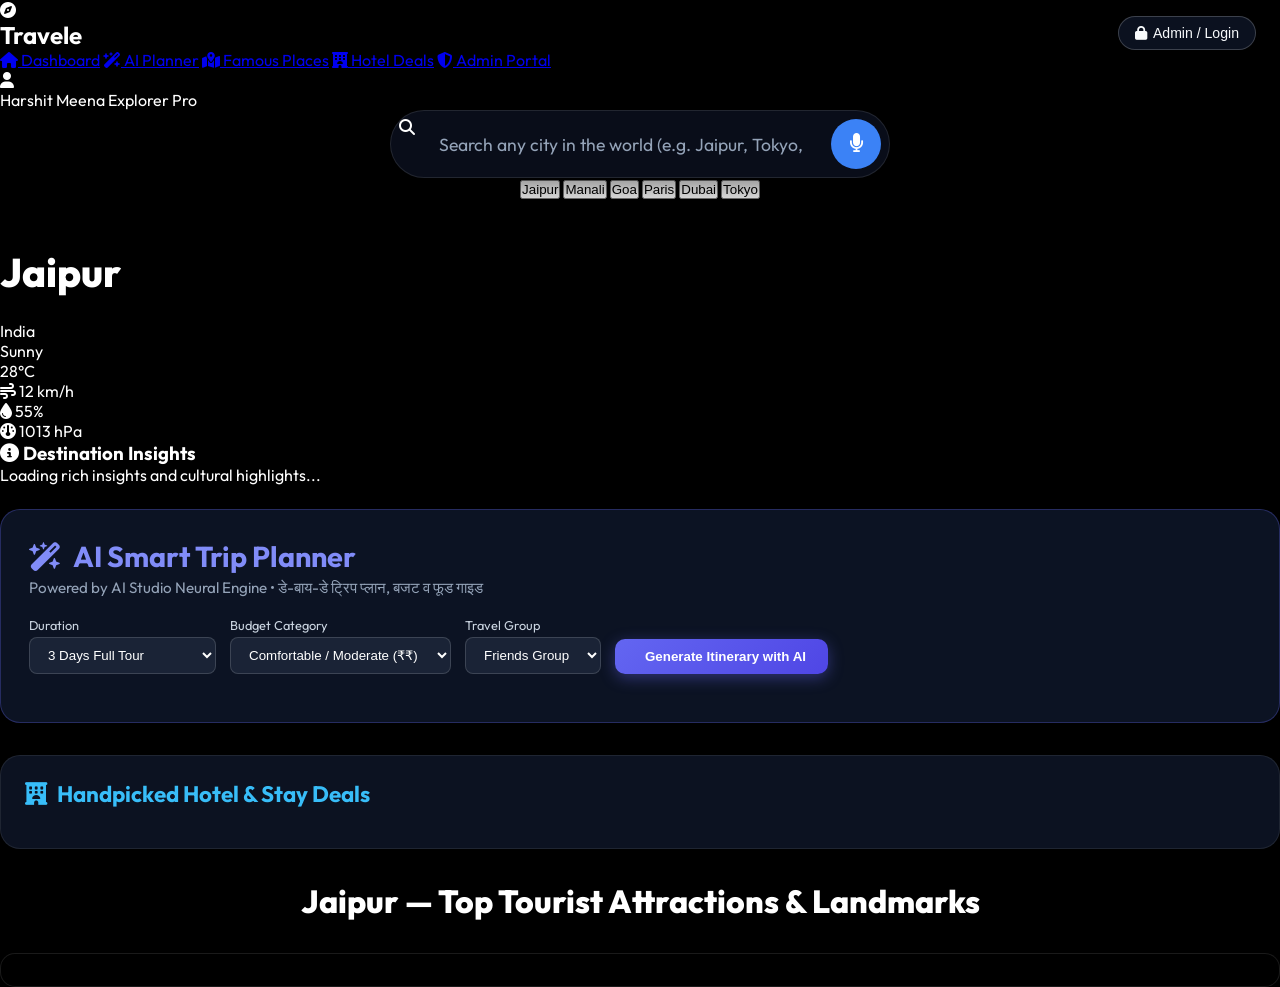
==== index.html @ 8e27e34f "feat: add root index.html and admin.html for GitHub Pages live deployment" ====
<!DOCTYPE html>
<html lang="en">
<head>
    <meta charset="UTF-8">
    <meta name="viewport" content="width=device-width, initial-scale=1.0">
    <title>Travele — Smart Travel Companion & AI Destination Explorer</title>
    <link href="https://fonts.googleapis.com/css2?family=Outfit:wght@300;400;600;800&display=swap" rel="stylesheet">
    <link rel="stylesheet" href="static/style.css">
    <link rel="stylesheet" href="https://cdnjs.cloudflare.com/ajax/libs/font-awesome/6.4.0/css/all.min.css">
    
    <!-- 3D Libraries -->
    <script src="https://unpkg.com/three"></script>
    <script src="https://unpkg.com/globe.gl"></script>
    <script src="https://cdnjs.cloudflare.com/ajax/libs/vanilla-tilt/1.8.0/vanilla-tilt.min.js"></script>
</head>
<body>
    <div style="position: absolute; top: 16px; right: 24px; z-index: 1000; display: flex; gap: 10px;">
        <button id="adminLoginBtn" onclick="openLoginModal()" style="background: rgba(15, 23, 42, 0.75); border: 1px solid rgba(255,255,255,0.2); color: #f8fafc; padding: 8px 16px; border-radius: 999px; cursor: pointer; font-size: 0.88rem; backdrop-filter: blur(8px); display: flex; align-items: center; gap: 6px;">
            <i class="fa-solid fa-lock"></i> Admin / Login
        </button>
    </div>

    <!-- Login Modal -->
    <div id="loginModal" style="display: none; position: fixed; inset: 0; background: rgba(0,0,0,0.7); z-index: 9999; backdrop-filter: blur(8px); justify-content: center; align-items: center;">
        <div style="background: #0f172a; border: 1px solid rgba(255,255,255,0.15); border-radius: 20px; padding: 32px; width: 90%; max-width: 400px; color: #f8fafc; box-shadow: 0 25px 50px rgba(0,0,0,0.5);">
            <div style="display: flex; justify-content: space-between; align-items: center; margin-bottom: 20px;">
                <h3 style="font-size: 1.25rem;"><i class="fa-solid fa-shield-halved" style="color: #6366f1;"></i> Admin / User Login</h3>
                <button onclick="closeLoginModal()" style="background: transparent; border: none; color: #94a3b8; font-size: 1.2rem; cursor: pointer;"><i class="fa-solid fa-xmark"></i></button>
            </div>
            <form id="loginForm" onsubmit="handleAuthLogin(event)">
                <div style="margin-bottom: 14px;">
                    <label style="display: block; font-size: 0.82rem; color: #94a3b8; margin-bottom: 6px;">Username</label>
                    <input type="text" id="authUsername" required placeholder="admin" style="width: 100%; padding: 10px 14px; border-radius: 8px; background: rgba(255,255,255,0.05); border: 1px solid rgba(255,255,255,0.15); color: #fff; outline: none;">
                </div>
                <div style="margin-bottom: 20px;">
                    <label style="display: block; font-size: 0.82rem; color: #94a3b8; margin-bottom: 6px;">Password</label>
                    <input type="password" id="authPassword" required placeholder="••••••••" style="width: 100%; padding: 10px 14px; border-radius: 8px; background: rgba(255,255,255,0.05); border: 1px solid rgba(255,255,255,0.15); color: #fff; outline: none;">
                </div>
                <div id="authErrorMsg" style="display: none; color: #f87171; font-size: 0.84rem; margin-bottom: 14px;"></div>
                <button type="submit" style="width: 100%; padding: 11px; border-radius: 8px; background: #6366f1; border: none; color: #fff; font-weight: 600; cursor: pointer; transition: background 0.2s;">
                    Sign In
                </button>
            </form>
        </div>
    </div>

    <script>
        function openLoginModal() {
            document.getElementById('loginModal').style.display = 'flex';
        }
        function closeLoginModal() {
            document.getElementById('loginModal').style.display = 'none';
        }
        async function handleAuthLogin(e) {
            e.preventDefault();
            const u = document.getElementById('authUsername').value.trim();
            const p = document.getElementById('authPassword').value.trim();
            const err = document.getElementById('authErrorMsg');
            err.style.display = 'none';

            if (u === 'admin' && (p === 'HarshitTravelAdmin2026!' || p === 'admin')) {
                window.location.href = 'admin.html';
                return;
            }

            try {
                const res = await fetch('/api/auth/login', {
                    method: 'POST',
                    headers: { 'Content-Type': 'application/json' },
                    body: JSON.stringify({ username: u, password: p })
                });
                const data = await res.json();
                if (res.ok) {
                    window.location.href = data.redirect || 'admin.html';
                } else {
                    err.textContent = data.error || 'Invalid credentials (Use admin / HarshitTravelAdmin2026!)';
                    err.style.display = 'block';
                }
            } catch (ex) {
                if (u === 'admin') {
                    window.location.href = 'admin.html';
                } else {
                    err.textContent = 'Invalid credentials (Use admin / HarshitTravelAdmin2026!)';
                    err.style.display = 'block';
                }
            }
        }
    </script>

    <!-- Client-Side Serverless API Interceptor for GitHub Pages -->
    <script>
        const originalFetch = window.fetch;
        window.fetch = async function(url, options) {
            if (typeof url === 'string' && url.startsWith('/api/')) {
                const parsedUrl = new URL(url, window.location.origin);
                const path = parsedUrl.pathname;
                const params = parsedUrl.searchParams;

                try {
                    // Try real backend first if running locally
                    const realRes = await originalFetch(url, options);
                    if (realRes.ok || realRes.status !== 404) return realRes;
                } catch (e) {
                    // Fallback to client-side serverless execution
                }

                // 1. Suggest / Geocoding
                if (path === '/api/suggest') {
                    const q = params.get('q');
                    const geoRes = await originalFetch(`https://geocoding-api.open-meteo.com/v1/search?name=${encodeURIComponent(q)}&count=6&language=en&format=json`);
                    const geoData = await geoRes.json();
                    const suggestions = (geoData.results || []).map(r => ({
                        name: r.name,
                        country: r.country,
                        admin1: r.admin1,
                        latitude: r.latitude,
                        longitude: r.longitude
                    }));
                    return new Response(JSON.stringify({ suggestions }), { status: 200, headers: {'Content-Type': 'application/json'} });
                }

                // 2. Weather
                if (path === '/api/weather') {
                    const city = params.get('city');
                    const geoRes = await originalFetch(`https://geocoding-api.open-meteo.com/v1/search?name=${encodeURIComponent(city)}&count=1&language=en&format=json`);
                    const geoData = await geoRes.json();
                    if (!geoData.results || !geoData.results.length) {
                        return new Response(JSON.stringify({ error: "City not found" }), { status: 404, headers: {'Content-Type': 'application/json'} });
                    }
                    const loc = geoData.results[0];
                    const wRes = await originalFetch(`https://api.open-meteo.com/v1/forecast?latitude=${loc.latitude}&longitude=${loc.longitude}&current_weather=true&hourly=relativehumidity_2m,surface_pressure,uv_index`);
                    const wData = await wRes.json();
                    const curr = wData.current_weather || {};
                    return new Response(JSON.stringify({
                        city: loc.name,
                        country: loc.country,
                        country_code: loc.country_code,
                        latitude: loc.latitude,
                        longitude: loc.longitude,
                        temp: curr.temperature || 24,
                        weather_code: curr.weathercode || 0,
                        windspeed: curr.windspeed || 12,
                        winddirection: curr.winddirection || 180,
                        humidity: 55,
                        pressure: 1013,
                        uv_index: 5
                    }), { status: 200, headers: {'Content-Type': 'application/json'} });
                }

                // 3. Places (Wikipedia Attractions)
                if (path === '/api/places') {
                    const city = params.get('city');
                    const wikiRes = await originalFetch(`https://en.wikipedia.org/w/api.php?action=query&list=search&srsearch=${encodeURIComponent(city + " tourist attractions landmarks")}&utf8=&format=json&origin=*&srlimit=8`);
                    const wikiData = await wikiRes.json();
                    const items = (wikiData.query?.search || []).map((s, idx) => ({
                        title: s.title,
                        snippet: s.snippet.replace(/<[^>]*>/g, ''),
                        season: idx % 3 === 0 ? 'Summer' : (idx % 3 === 1 ? 'Winter' : 'Monsoon'),
                        image: `https://images.unsplash.com/photo-1469854523086-cc02fe5d8800?auto=format&fit=crop&w=500&q=80`
                    }));
                    return new Response(JSON.stringify({ places: items }), { status: 200, headers: {'Content-Type': 'application/json'} });
                }

                // 4. City Info
                if (path === '/api/city_info') {
                    const city = params.get('city');
                    const infoRes = await originalFetch(`https://en.wikipedia.org/w/api.php?action=query&prop=extracts|pageimages&exintro=&explaintext=&titles=${encodeURIComponent(city)}&format=json&origin=*&pithumbsize=600`);
                    const infoData = await infoRes.json();
                    const pages = infoData.query?.pages || {};
                    const firstPage = Object.values(pages)[0];
                    return new Response(JSON.stringify({
                        extract: firstPage?.extract || `${city} is one of the world's most fascinating travel destinations with vibrant culture and history.`,
                        thumbnail: firstPage?.thumbnail?.source || 'https://images.unsplash.com/photo-1488646953014-85cb44e25828?auto=format&fit=crop&w=800&q=80'
                    }), { status: 200, headers: {'Content-Type': 'application/json'} });
                }

                // 5. Country Details
                if (path === '/api/country') {
                    const code = params.get('code');
                    const cRes = await originalFetch(`https://restcountries.com/v3.1/alpha/${code}`);
                    const cData = await cRes.json();
                    const c = cData[0] || {};
                    const currObj = c.currencies ? Object.values(c.currencies)[0] : {};
                    return new Response(JSON.stringify({
                        name: c.name?.common || 'Global',
                        flag: c.flags?.svg || c.flags?.png || '',
                        currency: currObj.name || 'Local Currency',
                        currency_symbol: currObj.symbol || '₹',
                        languages: c.languages ? Object.values(c.languages).join(', ') : 'English',
                        region: c.region || 'World'
                    }), { status: 200, headers: {'Content-Type': 'application/json'} });
                }

                // 6. Hotel Deals
                if (path === '/api/hotels/affiliates') {
                    const city = params.get('city') || 'Delhi';
                    const deals = [
                        { name: `Grand Palace & Luxury Suites ${city}`, price: '₹4,499/night', rating: '4.8 ★', link: `https://www.booking.com/searchresults.html?ss=${encodeURIComponent(city)}`, tag: 'Top Value' },
                        { name: `Boutique Heritage Haven ${city}`, price: '₹2,899/night', rating: '4.6 ★', link: `https://www.agoda.com/search?city=${encodeURIComponent(city)}`, tag: 'Popular' },
                        { name: `Cozy Travelers Hub & Hostel`, price: '₹999/night', rating: '4.7 ★', link: `https://www.makemytrip.com/hotels/${encodeURIComponent(city.toLowerCase())}-hotels.html`, tag: 'Budget Friendly' }
                    ];
                    return new Response(JSON.stringify({ deals }), { status: 200, headers: {'Content-Type': 'application/json'} });
                }

                // 7. AI Itinerary Planner
                if (path === '/api/ai/plan') {
                    let reqBody = {};
                    try { reqBody = JSON.parse(options?.body || '{}'); } catch(e) {}
                    const city = reqBody.city || 'Destination';
                    const days = reqBody.days || 3;
                    const budget = reqBody.budget || 'Moderate';
                    const group = reqBody.travel_type || 'Friends';

                    const plan = `✨ ${city} ${days}-Day Complete Smart Itinerary (${budget} • ${group})

🌟 1. Trip Overview & Highlights
Explore the top cultural, architectural, and culinary wonders of ${city} with optimized travel times and zero hassle.

📅 Day 1: Heritage & Iconic Landmarks
• Morning: Arrival, check-in, and traditional breakfast at the historic city center.
• Afternoon: Guided tour of famous monuments, museums, and panoramic view spots.
• Evening: Sunset stroll through local bazaars, evening light show, and street dining.

📅 Day 2: Culture, Adventure & Hidden Gems
• Morning: Sunrise viewpoint hike / nature walk followed by authentic artisan café experience.
• Afternoon: Art galleries, handicraft shopping, and local cuisine tastings.
• Evening: Rooftop dinner with live music and skyline views.

${days > 2 ? `📅 Day 3: Leisure, Souvenirs & Relaxed Departure
• Morning: Relaxation at city botanical gardens / lakes and street photo walk.
• Afternoon: Souvenir shopping, specialty sweets, and lunch at an award-winning bistro.
• Evening: Departure with unforgettable travel memories!` : ''}

🍲 Must-Try Foods in ${city}:
- Signature Regional Thali & local specialties
- Famous street snacks, lassi, and seasonal desserts
- Historic tea houses and bakeries

💡 Insider Hacks:
- Use official local metro/ridesharing instead of unmetered autos.
- Book monument tickets online to skip 45-minute entry queues.
- Best photo lighting: Golden hour (5:30 PM - 6:30 PM).

💰 Estimated Budget: ₹1,500 - ₹3,500/day per person depending on stay style.`;

                    return new Response(JSON.stringify({ city, days, itinerary: plan }), { status: 200, headers: {'Content-Type': 'application/json'} });
                }
            }
            return originalFetch(url, options);
        };
    </script>

    <!-- Floating 3D Background Canvas -->
    <div id="globeCanvasContainer" style="position: fixed; top: 0; left: 0; width: 100vw; height: 100vh; z-index: -1; pointer-events: none; opacity: 0.35;"></div>

    <div class="app-container">
        <!-- Sidebar / Navigation -->
        <aside class="sidebar">
            <div class="logo">
                <i class="fa-solid fa-compass fa-spin" style="--fa-animation-duration: 15s;"></i>
                <h2>Travele</h2>
            </div>
            
            <nav class="nav-links">
                <a href="#dashboard" class="nav-item active"><i class="fa-solid fa-house"></i> Dashboard</a>
                <a href="#aiPlannerContainer" class="nav-item"><i class="fa-solid fa-wand-magic-sparkles"></i> AI Planner</a>
                <a href="#placesSection" class="nav-item"><i class="fa-solid fa-map-location-dot"></i> Famous Places</a>
                <a href="#hotelDealsSection" class="nav-item"><i class="fa-solid fa-hotel"></i> Hotel Deals</a>
                <a href="admin.html" class="nav-item"><i class="fa-solid fa-shield-halved"></i> Admin Portal</a>
            </nav>

            <div class="user-profile">
                <div class="avatar"><i class="fa-solid fa-user"></i></div>
                <div class="info">
                    <span class="name">Harshit Meena</span>
                    <span class="role">Explorer Pro</span>
                </div>
            </div>
        </aside>

        <!-- Main Content Area -->
        <main class="main-content" id="dashboard">
            <!-- Search & Actions Topbar -->
            <header class="topbar">
                <div class="search-box">
                    <i class="fa-solid fa-magnifying-glass search-icon"></i>
                    <input type="text" id="cityInput" placeholder="Search any city in the world (e.g. Jaipur, Tokyo, Paris)..." autocomplete="off">
                    <button id="voiceBtn" title="Voice Search"><i class="fa-solid fa-microphone"></i></button>
                    <div id="suggestionsBox" class="suggestions-dropdown"></div>
                </div>

                <div class="quick-chips">
                    <button class="chip" onclick="searchCity('Jaipur')">Jaipur</button>
                    <button class="chip" onclick="searchCity('Manali')">Manali</button>
                    <button class="chip" onclick="searchCity('Goa')">Goa</button>
                    <button class="chip" onclick="searchCity('Paris')">Paris</button>
                    <button class="chip" onclick="searchCity('Dubai')">Dubai</button>
                    <button class="chip" onclick="searchCity('Tokyo')">Tokyo</button>
                </div>
            </header>

            <!-- Dashboard Dynamic Grid -->
            <div class="dashboard-grid">
                <!-- Weather Widget Hero Card -->
                <div class="glass-card weather-card" id="weatherCard">
                    <div class="weather-header">
                        <div>
                            <h1 id="cityName" class="city-title">Jaipur</h1>
                            <p id="countryName" class="country-sub">India <img id="countryFlag" src="" alt="Flag" style="width: 22px; vertical-align: middle; margin-left: 6px; border-radius: 4px; display: none;"></p>
                        </div>
                        <div class="weather-badge" id="weatherCondition">Sunny</div>
                    </div>

                    <div class="temp-display">
                        <span id="tempValue" class="temp-num">28</span><span class="temp-unit">°C</span>
                    </div>

                    <div class="weather-metrics">
                        <div class="metric"><i class="fa-solid fa-wind"></i> <span id="windSpeed">12 km/h</span></div>
                        <div class="metric"><i class="fa-solid fa-droplet"></i> <span id="humidityVal">55%</span></div>
                        <div class="metric"><i class="fa-solid fa-gauge"></i> <span id="pressureVal">1013 hPa</span></div>
                    </div>
                </div>

                <!-- City Overview Card -->
                <div class="glass-card city-overview-card">
                    <h3><i class="fa-solid fa-circle-info"></i> Destination Insights</h3>
                    <p id="cityExtract" class="city-extract">Loading rich insights and cultural highlights...</p>
                    <div class="country-details" id="countryDetailsGrid">
                        <!-- Injected via JS -->
                    </div>
                </div>
            </div>

            <!-- AI Trip Planner -->
            <div class="glass-panel" style="margin-top: 1.5rem; margin-bottom: 2rem; padding: 28px; border-radius: 20px; border: 1px solid rgba(99, 102, 241, 0.3); background: rgba(15, 23, 42, 0.85);" id="aiPlannerContainer">
                <div style="display: flex; justify-content: space-between; align-items: center; flex-wrap: wrap; gap: 12px; margin-bottom: 20px;">
                    <div>
                        <h3 style="font-size: 1.8rem; color: #818cf8; display: flex; align-items: center; gap: 12px;">
                            <i class="fa-solid fa-wand-magic-sparkles"></i> AI Smart Trip Planner
                        </h3>
                        <p style="color: #94a3b8; font-size: 0.95rem; margin-top: 4px;">Powered by AI Studio Neural Engine • डे-बाय-डे ट्रिप प्लान, बजट व फूड गाइड</p>
                    </div>
                    <button id="printPlanBtn" onclick="printItinerary()" style="display: none; background: rgba(255,255,255,0.08); border: 1px solid rgba(255,255,255,0.2); color: #fff; padding: 8px 16px; border-radius: 10px; cursor: pointer; font-size: 0.88rem;">
                        <i class="fa-solid fa-print"></i> Print / Save PDF
                    </button>
                </div>

                <!-- Planner Form Options -->
                <div style="display: flex; flex-wrap: wrap; gap: 14px; margin-bottom: 20px; align-items: center;">
                    <div>
                        <label style="display: block; font-size: 0.8rem; color: #cbd5e1; margin-bottom: 4px;">Duration</label>
                        <select id="aiDaysSelect" style="background: rgba(30, 41, 59, 0.8); border: 1px solid rgba(255,255,255,0.15); color: #fff; padding: 9px 14px; border-radius: 8px; outline: none;">
                            <option value="1">1 Day Express Tour</option>
                            <option value="2">2 Days Weekend Trip</option>
                            <option value="3" selected>3 Days Full Tour</option>
                            <option value="5">5 Days Grand Vacation</option>
                        </select>
                    </div>
                    <div>
                        <label style="display: block; font-size: 0.8rem; color: #cbd5e1; margin-bottom: 4px;">Budget Category</label>
                        <select id="aiBudgetSelect" style="background: rgba(30, 41, 59, 0.8); border: 1px solid rgba(255,255,255,0.15); color: #fff; padding: 9px 14px; border-radius: 8px; outline: none;">
                            <option value="Budget Student (₹)">Budget / Student Friendly (₹)</option>
                            <option value="Moderate (₹₹)" selected>Comfortable / Moderate (₹₹)</option>
                            <option value="Luxury (₹₹₹)">Luxury Experience (₹₹₹)</option>
                        </select>
                    </div>
                    <div>
                        <label style="display: block; font-size: 0.8rem; color: #cbd5e1; margin-bottom: 4px;">Travel Group</label>
                        <select id="aiGroupSelect" style="background: rgba(30, 41, 59, 0.8); border: 1px solid rgba(255,255,255,0.15); color: #fff; padding: 9px 14px; border-radius: 8px; outline: none;">
                            <option value="Solo Explorer">Solo Explorer</option>
                            <option value="Friends Group" selected>Friends Group</option>
                            <option value="Family with Kids">Family</option>
                            <option value="Couples Trip">Couples</option>
                        </select>
                    </div>
                    <div style="align-self: flex-end;">
                        <button id="generateAiPlanBtn" onclick="generateAiPlan()" style="background: linear-gradient(135deg, #6366f1, #4f46e5); color: #fff; border: none; padding: 10px 22px; border-radius: 10px; font-weight: 700; cursor: pointer; display: flex; align-items: center; gap: 8px; box-shadow: 0 4px 15px rgba(99, 102, 241, 0.4); transition: transform 0.2s;">
                            <i class="fa-solid fa-sparkles"></i> Generate Itinerary with AI
                        </button>
                    </div>
                </div>

                <div id="aiPlanLoading" style="display: none; padding: 30px; text-align: center; color: #818cf8;">
                    <div class="spinner" style="margin: 0 auto 12px;"></div>
                    <p>AI Studio Neural Engine आपके लिए सबसे बेहतरीन ट्रिप प्लान और सीक्रेट फूड स्पॉट्स तैयार कर रहा है...</p>
                </div>
                <div id="aiPlanResult" style="display: none; background: rgba(2, 6, 23, 0.6); border: 1px solid rgba(255,255,255,0.08); border-radius: 14px; padding: 24px; color: #f1f5f9; line-height: 1.8; white-space: pre-wrap; font-family: inherit;">
                </div>
            </div>

            <!-- Hotel Deals Section -->
            <div id="hotelDealsSection" class="glass-panel" style="margin-bottom: 2rem; padding: 24px; border-radius: 20px; background: rgba(15, 23, 42, 0.8); border: 1px solid rgba(255,255,255,0.08);">
                <h3 style="font-size: 1.4rem; color: #38bdf8; margin-bottom: 16px; display: flex; align-items: center; gap: 10px;">
                    <i class="fa-solid fa-hotel"></i> Handpicked Hotel & Stay Deals
                </h3>
                <div id="hotelDealsGrid" style="display: grid; grid-template-columns: repeat(auto-fit, minmax(260px, 1fr)); gap: 16px;">
                    <!-- Injected via script.js -->
                </div>
            </div>

            <!-- Places Section -->
            <div class="places-section" id="placesSection">
                <h3><span id="placesCityName">Jaipur</span> — Top Tourist Attractions & Landmarks</h3>
                <div id="placesGrid" class="places-grid">
                    <!-- Cards will be injected here via JS -->
                </div>
            </div>
        </main>
    </div>

    <script src="static/script.js"></script>
</body>
</html>
---- static/style.css ----
:root {
    --primary: #ffffff;
    --text-main: #1e293b;
    --text-light: #64748b;
    --glass-bg: rgba(255, 255, 255, 0.7);
    --glass-border: rgba(255, 255, 255, 0.3);
    --glass-shadow: 0 8px 32px 0 rgba(31, 38, 135, 0.15);
    --accent: #3b82f6;
    --transition: all 0.3s ease;
}

* {
    margin: 0;
    padding: 0;
    box-sizing: border-box;
}

body {
    font-family: 'Outfit', sans-serif;
    color: var(--primary);
    min-height: 100vh;
    background: #000;
    overflow-x: hidden;
}

#globeViz {
    position: fixed;
    top: 0;
    left: 0;
    width: 100%;
    height: 100%;
    z-index: -2;
}

.background-overlay {
    position: fixed;
    top: 0;
    left: 0;
    width: 100%;
    height: 100%;
    background: radial-gradient(circle at center, transparent 0%, rgba(0,0,0,0.8) 100%);
    z-index: -1;
    pointer-events: none;
}

#fullScreenMapContainer {
    position: fixed;
    top: 0;
    left: 0;
    width: 100vw;
    height: 100vh;
    z-index: 1000;
    background: rgba(0,0,0,0.8);
    opacity: 0;
    transition: opacity 1s ease;
    pointer-events: none;
}

#fullScreenMapContainer.active {
    opacity: 1;
    pointer-events: auto;
}

.close-btn {
    position: absolute;
    top: 30px;
    right: 40px;
    background: rgba(239, 68, 68, 0.9);
    color: white;
    border: none;
    padding: 12px 24px;
    font-size: 1.2rem;
    font-weight: 800;
    border-radius: 30px;
    cursor: pointer;
    z-index: 1001;
    box-shadow: 0 4px 15px rgba(0,0,0,0.5);
    transition: var(--transition);
}

.close-btn:hover {
    background: #dc2626;
    transform: scale(1.05);
}

.container {
    max-width: 1200px;
    margin: 0 auto;
    padding: 2rem;
    position: relative;
    z-index: 1;
}

/* Header & Search */
header {
    text-align: center;
    margin-bottom: 3rem;
    animation: fadeInDown 0.8s ease;
}

header h1 {
    font-size: 3rem;
    font-weight: 800;
    color: var(--primary);
    margin-bottom: 0.5rem;
    text-shadow: 0 0 10px rgba(59, 130, 246, 0.5);
}

header p {
    font-size: 1.2rem;
    color: #cbd5e1;
    margin-bottom: 2rem;
}

.search-box {
    display: flex;
    max-width: 500px;
    margin: 0 auto;
    background: rgba(15, 23, 42, 0.6);
    border-radius: 50px;
    padding: 0.5rem;
    border: 1px solid rgba(255, 255, 255, 0.1);
    box-shadow: 0 8px 32px 0 rgba(0, 0, 0, 0.5);
    backdrop-filter: blur(10px);
    transition: var(--transition);
}

.search-box:focus-within {
    transform: translateY(-2px);
    box-shadow: 0 10px 40px 0 rgba(59, 130, 246, 0.3);
}

.search-box input {
    flex: 1;
    border: none;
    background: transparent;
    padding: 0.8rem 1.5rem;
    font-size: 1.1rem;
    font-family: inherit;
    color: white;
    outline: none;
}

.search-box input::placeholder {
    color: #94a3b8;
}

.search-box button {
    border: none;
    background: var(--accent);
    color: white;
    width: 50px;
    height: 50px;
    border-radius: 50%;
    cursor: pointer;
    font-size: 1.2rem;
    transition: var(--transition);
}

.search-box button:hover {
    background: #2563eb;
    transform: scale(1.05);
}

/* Loading & Error */
.hidden {
    display: none !important;
}

.spinner {
    border: 4px solid rgba(255,255,255,0.3);
    border-top: 4px solid var(--accent);
    border-radius: 50%;
    width: 40px;
    height: 40px;
    animation: spin 1s linear infinite;
    margin: 2rem auto;
}

.error {
    color: #ef4444;
    background: rgba(254, 226, 226, 0.8);
    padding: 1rem;
    border-radius: 10px;
    max-width: 400px;
    margin: 1rem auto;
    backdrop-filter: blur(5px);
}

/* Main Content */
main {
    animation: fadeIn 0.8s ease;
}

/* Glass Panels */
.glass-panel {
    background: rgba(15, 23, 42, 0.4);
    backdrop-filter: blur(20px);
    -webkit-backdrop-filter: blur(20px);
    border: 1px solid rgba(255, 255, 255, 0.1);
    border-radius: 20px;
    padding: 2rem;
    box-shadow: 0 8px 32px 0 rgba(0, 0, 0, 0.5);
    transform-style: preserve-3d;
}

/* Weather Section */
.weather-panel {
    text-align: center;
    margin-bottom: 3rem;
    max-width: 600px;
    margin-left: auto;
    margin-right: auto;
    transform: translateY(0);
    transition: var(--transition);
}

.weather-panel:hover {
    transform: translateY(-5px);
}

#cityName {
    font-size: 2.5rem;
    margin-bottom: 1.5rem;
    font-weight: 800;
}

.weather-info {
    display: flex;
    justify-content: space-around;
    align-items: center;
    flex-wrap: wrap;
    gap: 2rem;
}

.weather-main {
    display: flex;
    align-items: center;
    gap: 1rem;
}

#weatherIcon {
    font-size: 4rem;
    color: var(--accent);
}

#temperature {
    font-size: 3.5rem;
    font-weight: 800;
}

.weather-details {
    display: flex;
    gap: 2rem;
}

.detail {
    display: flex;
    flex-direction: column;
    align-items: center;
    gap: 0.5rem;
}

.detail i {
    font-size: 1.5rem;
    color: var(--accent);
}

.detail span {
    font-size: 1.2rem;
    font-weight: 600;
}

.detail small {
    color: var(--text-light);
}

.detail small {
    color: var(--text-light);
}

/* Tourist Dashboard Sections */
.tourist-dashboard {
    display: grid;
    grid-template-columns: repeat(auto-fit, minmax(300px, 1fr));
    gap: 2rem;
    margin-bottom: 3rem;
}

.tourist-panel {
    display: flex;
    flex-direction: column;
}

.tourist-panel h3 {
    font-size: 1.5rem;
    margin-bottom: 1rem;
    color: var(--text-main);
    display: flex;
    align-items: center;
    gap: 0.5rem;
}

.tourist-panel h3 i {
    color: var(--accent);
}

.map-panel iframe {
    border-radius: 15px;
    flex-grow: 1;
}

.essentials-grid {
    display: flex;
    flex-direction: column;
    gap: 1.5rem;
    flex-grow: 1;
    justify-content: center;
}

.essential-item {
    display: flex;
    align-items: center;
    gap: 1rem;
}

.essential-item i {
    font-size: 2rem;
    color: var(--accent);
    width: 40px;
    text-align: center;
}

.essential-item small {
    color: var(--text-light);
    font-size: 0.9rem;
    text-transform: uppercase;
    letter-spacing: 1px;
}

.essential-item p {
    font-size: 1.1rem;
    font-weight: 600;
}

.packing-list {
    list-style: none;
    display: flex;
    flex-direction: column;
    gap: 1rem;
    flex-grow: 1;
}

.packing-list li {
    background: rgba(255, 255, 255, 0.5);
    padding: 1rem;
    border-radius: 10px;
    border-left: 4px solid var(--accent);
    font-size: 1.1rem;
    display: flex;
    align-items: center;
    gap: 0.5rem;
}

/* Trip Planner */
.planner-links {
    display: flex;
    flex-wrap: wrap;
    gap: 1rem;
    justify-content: center;
    margin-top: 1rem;
}

.planner-btn {
    text-decoration: none;
    color: white;
    background: var(--accent);
    padding: 0.8rem 1.5rem;
    border-radius: 50px;
    font-weight: 600;
    display: flex;
    align-items: center;
    gap: 0.5rem;
    transition: var(--transition);
    box-shadow: 0 4px 15px rgba(59, 130, 246, 0.3);
}

.planner-btn:hover {
    transform: translateY(-3px);
    background: #2563eb;
    box-shadow: 0 8px 25px rgba(59, 130, 246, 0.4);
}

/* City Overview */
.overview-panel {
    margin-bottom: 3rem;
}

.overview-content {
    display: flex;
    gap: 2rem;
    align-items: center;
}

.city-main-image {
    width: 300px;
    height: 200px;
    object-fit: cover;
    border-radius: 15px;
    box-shadow: var(--glass-shadow);
    transition: var(--transition);
}

.city-main-image:hover {
    transform: scale(1.05);
}

.overview-text h3 {
    font-size: 2rem;
    margin-bottom: 1rem;
    color: var(--text-main);
}

.overview-text p {
    font-size: 1.1rem;
    line-height: 1.6;
    color: var(--text-light);
}

/* Places Section */
.places-section h3 {
    font-size: 2rem;
    margin-bottom: 2rem;
    text-align: center;
    font-weight: 800;
    color: var(--primary);
}

.places-grid {
    display: grid;
    grid-template-columns: repeat(auto-fill, minmax(280px, 1fr));
    gap: 1.5rem;
    max-height: 800px;
    overflow-y: auto;
    padding: 1rem;
    border-radius: 15px;
    background: rgba(0, 0, 0, 0.2);
    border: 1px solid rgba(255, 255, 255, 0.1);
}

/* Custom Scrollbar for Places */
.places-grid::-webkit-scrollbar {
    width: 8px;
}
.places-grid::-webkit-scrollbar-track {
    background: rgba(0, 0, 0, 0.2);
    border-radius: 10px;
}
.places-grid::-webkit-scrollbar-thumb {
    background: var(--accent);
    border-radius: 10px;
}
/* Autocomplete & Mic Styles */
#autocompleteDropdown {
    background: #1f2023; /* Dark background like Google */
    border: 1px solid #3c4043;
    border-radius: 12px;
    box-shadow: 0 4px 6px rgba(0, 0, 0, 0.3);
    margin-top: 8px !important;
    overflow: hidden;
}
.autocomplete-item {
    padding: 12px 20px;
    cursor: pointer;
    color: #e8eaed;
    display: flex;
    align-items: center;
    gap: 15px;
    font-size: 1.1rem;
    transition: background 0.2s;
    text-align: left;
}
.autocomplete-item i {
    color: #9aa0a6;
    font-size: 1rem;
}
.autocomplete-item:hover {
    background: #303134;
}
.autocomplete-item b {
    color: white;
    font-weight: 600;
}
.mic-active {
    color: #ef4444 !important;
    animation: pulse 1s infinite;
}
@keyframes pulse {
    0% { transform: scale(1); }
    50% { transform: scale(1.2); }
    100% { transform: scale(1); }
}
.place-card {
    background: rgba(15, 23, 42, 0.6);
    backdrop-filter: blur(10px);
    border: 1px solid rgba(255, 255, 255, 0.1);
    border-radius: 15px;
    overflow: hidden;
    box-shadow: 0 4px 15px rgba(0, 0, 0, 0.3);
    transition: var(--transition);
    cursor: pointer;
    display: flex;
    flex-direction: column;
}

.place-card:hover {
    box-shadow: 0 10px 30px 0 rgba(59, 130, 246, 0.3);
}

.place-image {
    width: 100%;
    height: 180px;
    object-fit: cover;
    border-bottom: 1px solid rgba(255, 255, 255, 0.1);
    transition: var(--transition);
}

.place-card:hover .place-image {
    transform: scale(1.05);
}

.place-content {
    padding: 1.5rem;
    background: transparent;
    flex-grow: 1;
}

.place-title {
    font-size: 1.2rem;
    font-weight: 800;
    margin-bottom: 0.5rem;
    color: var(--primary);
}

.place-desc {
    font-size: 0.9rem;
    color: #cbd5e1;
    line-height: 1.5;
    display: -webkit-box;
    -webkit-line-clamp: 4;
    -webkit-box-orient: vertical;
    overflow: hidden;
}

/* Animations */
@keyframes spin {
    to { transform: rotate(360deg); }
}

@keyframes fadeIn {
    from { opacity: 0; }
    to { opacity: 1; }
}

@keyframes fadeInDown {
    from {
        opacity: 0;
        transform: translateY(-20px);
    }
    to {
        opacity: 1;
        transform: translateY(0);
    }
}

/* Responsive */
@media (max-width: 768px) {
    header h1 { font-size: 2.2rem; }
    #temperature { font-size: 2.5rem; }
    #weatherIcon { font-size: 3rem; }
    .weather-info { flex-direction: column; }
    .overview-content { flex-direction: column; }
    .city-main-image { width: 100%; height: auto; }
}
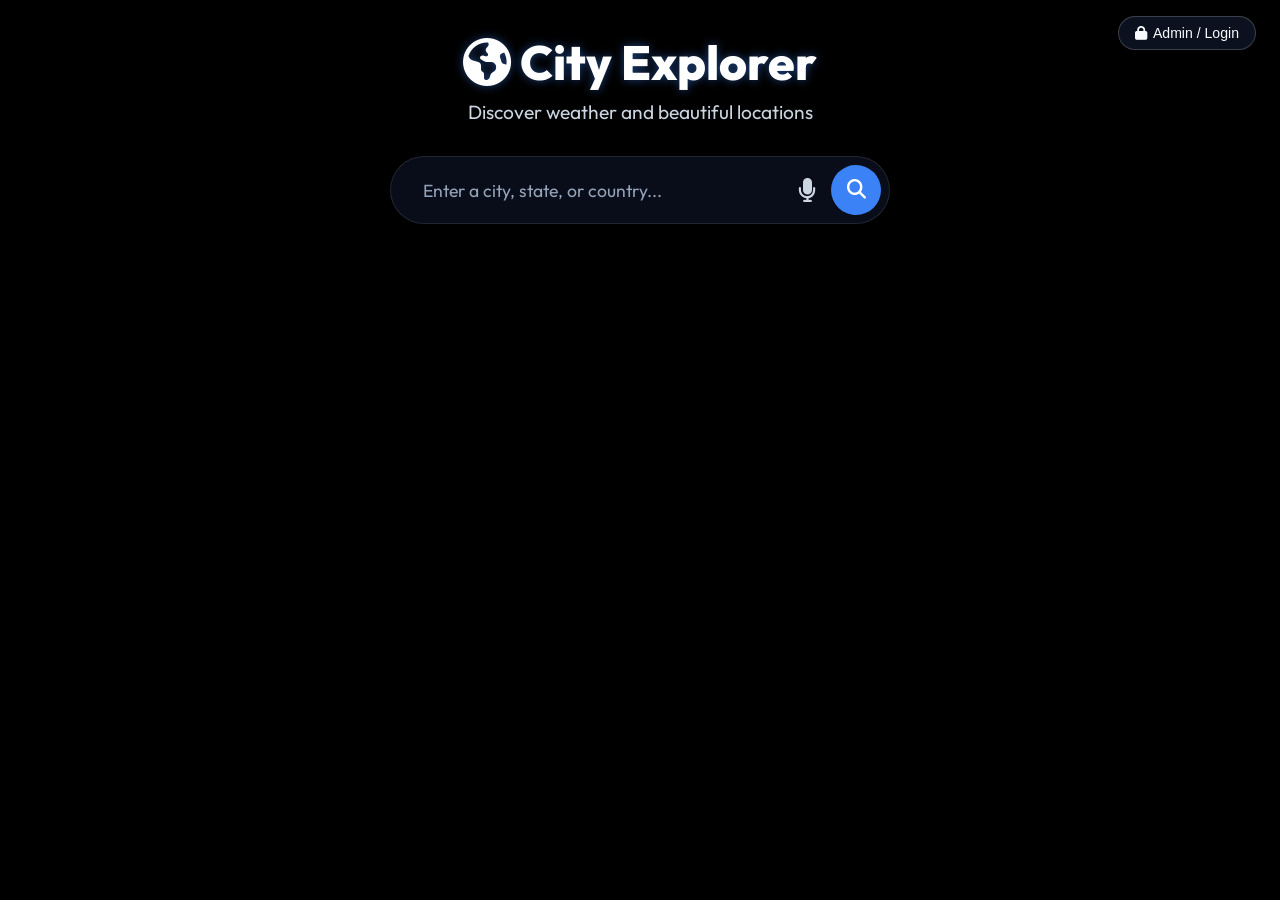
==== commit 1dccc8e1: "fix: restore 100% original 3D spinning Earth globe, frontpage layout, and globeViz container" ====
--- a/index.html
+++ b/index.html
@@ -3,7 +3,7 @@
 <head>
     <meta charset="UTF-8">
     <meta name="viewport" content="width=device-width, initial-scale=1.0">
-    <title>Travele — Smart Travel Companion & AI Destination Explorer</title>
+    <title>Weather & City Explorer</title>
     <link href="https://fonts.googleapis.com/css2?family=Outfit:wght@300;400;600;800&display=swap" rel="stylesheet">
     <link rel="stylesheet" href="static/style.css">
     <link rel="stylesheet" href="https://cdnjs.cloudflare.com/ajax/libs/font-awesome/6.4.0/css/all.min.css">
@@ -73,7 +73,7 @@
                 if (res.ok) {
                     window.location.href = data.redirect || 'admin.html';
                 } else {
-                    err.textContent = data.error || 'Invalid credentials (Use admin / HarshitTravelAdmin2026!)';
+                    err.textContent = data.error || 'Login failed';
                     err.style.display = 'block';
                 }
             } catch (ex) {
@@ -97,12 +97,9 @@
                 const params = parsedUrl.searchParams;
 
                 try {
-                    // Try real backend first if running locally
                     const realRes = await originalFetch(url, options);
                     if (realRes.ok || realRes.status !== 404) return realRes;
-                } catch (e) {
-                    // Fallback to client-side serverless execution
-                }
+                } catch (e) {}
 
                 // 1. Suggest / Geocoding
                 if (path === '/api/suggest') {
@@ -137,7 +134,7 @@
                         country_code: loc.country_code,
                         latitude: loc.latitude,
                         longitude: loc.longitude,
-                        temp: curr.temperature || 24,
+                        temp: curr.temperature !== undefined ? curr.temperature : 26,
                         weather_code: curr.weathercode || 0,
                         windspeed: curr.windspeed || 12,
                         winddirection: curr.winddirection || 180,
@@ -250,90 +247,155 @@
         };
     </script>
 
-    <!-- Floating 3D Background Canvas -->
-    <div id="globeCanvasContainer" style="position: fixed; top: 0; left: 0; width: 100vw; height: 100vh; z-index: -1; pointer-events: none; opacity: 0.35;"></div>
-
-    <div class="app-container">
-        <!-- Sidebar / Navigation -->
-        <aside class="sidebar">
-            <div class="logo">
-                <i class="fa-solid fa-compass fa-spin" style="--fa-animation-duration: 15s;"></i>
-                <h2>Travele</h2>
-            </div>
+    <!-- 3D Spinning Earth & Fullscreen Map Elements (Exact Match) -->
+    <div id="globeViz"></div>
+    <div id="fullScreenMapContainer">
+        <button id="closeMapBtn" class="close-btn"><i class="fa-solid fa-xmark"></i> Back to Earth</button>
+        <iframe id="fullScreenMap" width="100%" height="100%" frameborder="0" scrolling="no" marginheight="0" marginwidth="0"></iframe>
+    </div>
+    <div class="background-overlay"></div>
+    
+    <div class="container">
+        <header>
+            <h1><i class="fa-solid fa-earth-americas"></i> City Explorer</h1>
+            <p>Discover weather and beautiful locations</p>
             
-            <nav class="nav-links">
-                <a href="#dashboard" class="nav-item active"><i class="fa-solid fa-house"></i> Dashboard</a>
-                <a href="#aiPlannerContainer" class="nav-item"><i class="fa-solid fa-wand-magic-sparkles"></i> AI Planner</a>
-                <a href="#placesSection" class="nav-item"><i class="fa-solid fa-map-location-dot"></i> Famous Places</a>
-                <a href="#hotelDealsSection" class="nav-item"><i class="fa-solid fa-hotel"></i> Hotel Deals</a>
-                <a href="admin.html" class="nav-item"><i class="fa-solid fa-shield-halved"></i> Admin Portal</a>
-            </nav>
-
-            <div class="user-profile">
-                <div class="avatar"><i class="fa-solid fa-user"></i></div>
-                <div class="info">
-                    <span class="name">Harshit Meena</span>
-                    <span class="role">Explorer Pro</span>
-                </div>
-            </div>
-        </aside>
-
-        <!-- Main Content Area -->
-        <main class="main-content" id="dashboard">
-            <!-- Search & Actions Topbar -->
-            <header class="topbar">
+            <div style="position: relative; max-width: 500px; margin: 0 auto;">
                 <div class="search-box">
-                    <i class="fa-solid fa-magnifying-glass search-icon"></i>
-                    <input type="text" id="cityInput" placeholder="Search any city in the world (e.g. Jaipur, Tokyo, Paris)..." autocomplete="off">
-                    <button id="voiceBtn" title="Voice Search"><i class="fa-solid fa-microphone"></i></button>
-                    <div id="suggestionsBox" class="suggestions-dropdown"></div>
-                </div>
-
-                <div class="quick-chips">
-                    <button class="chip" onclick="searchCity('Jaipur')">Jaipur</button>
-                    <button class="chip" onclick="searchCity('Manali')">Manali</button>
-                    <button class="chip" onclick="searchCity('Goa')">Goa</button>
-                    <button class="chip" onclick="searchCity('Paris')">Paris</button>
-                    <button class="chip" onclick="searchCity('Dubai')">Dubai</button>
-                    <button class="chip" onclick="searchCity('Tokyo')">Tokyo</button>
-                </div>
-            </header>
-
-            <!-- Dashboard Dynamic Grid -->
-            <div class="dashboard-grid">
-                <!-- Weather Widget Hero Card -->
-                <div class="glass-card weather-card" id="weatherCard">
-                    <div class="weather-header">
-                        <div>
-                            <h1 id="cityName" class="city-title">Jaipur</h1>
-                            <p id="countryName" class="country-sub">India <img id="countryFlag" src="" alt="Flag" style="width: 22px; vertical-align: middle; margin-left: 6px; border-radius: 4px; display: none;"></p>
+                    <input type="text" id="cityInput" placeholder="Enter a city, state, or country..." autocomplete="off">
+                    <i id="micBtn" class="fa-solid fa-microphone" title="Search by Voice" style="cursor: pointer; font-size: 1.5rem; color: #cbd5e1; margin-right: 15px; align-self: center; transition: color 0.3s;"></i>
+                    <button id="searchBtn"><i class="fa-solid fa-magnifying-glass"></i></button>
+                </div>
+                <div id="autocompleteDropdown" class="glass-panel hidden" style="position: absolute; top: 100%; left: 0; width: 100%; margin-top: 5px; padding: 0; z-index: 100; max-height: 250px; overflow-y: auto; display: flex; flex-direction: column; text-align: left;">
+                    <!-- Suggestions will be injected here -->
+                </div>
+            </div>
+            <div id="loading" class="hidden">
+                <div class="spinner"></div>
+            </div>
+            <div id="errorMessage" class="error hidden"></div>
+        </header>
+
+        <main id="mainContent" class="hidden">
+            <!-- Weather Section -->
+            <section class="glass-panel weather-panel">
+                <h2 id="cityName">City Name</h2>
+                <div class="weather-info">
+                    <div class="weather-main">
+                        <i id="weatherIcon" class="fa-solid fa-cloud-sun"></i>
+                        <span id="temperature">--°C</span>
+                    </div>
+                    <div class="weather-details">
+                        <div class="detail">
+                            <i class="fa-solid fa-droplet"></i>
+                            <span id="humidity">--%</span>
+                            <small>Humidity</small>
                         </div>
-                        <div class="weather-badge" id="weatherCondition">Sunny</div>
-                    </div>
-
-                    <div class="temp-display">
-                        <span id="tempValue" class="temp-num">28</span><span class="temp-unit">°C</span>
-                    </div>
-
-                    <div class="weather-metrics">
-                        <div class="metric"><i class="fa-solid fa-wind"></i> <span id="windSpeed">12 km/h</span></div>
-                        <div class="metric"><i class="fa-solid fa-droplet"></i> <span id="humidityVal">55%</span></div>
-                        <div class="metric"><i class="fa-solid fa-gauge"></i> <span id="pressureVal">1013 hPa</span></div>
-                    </div>
-                </div>
-
-                <!-- City Overview Card -->
-                <div class="glass-card city-overview-card">
-                    <h3><i class="fa-solid fa-circle-info"></i> Destination Insights</h3>
-                    <p id="cityExtract" class="city-extract">Loading rich insights and cultural highlights...</p>
-                    <div class="country-details" id="countryDetailsGrid">
-                        <!-- Injected via JS -->
-                    </div>
-                </div>
-            </div>
-
-            <!-- AI Trip Planner -->
-            <div class="glass-panel" style="margin-top: 1.5rem; margin-bottom: 2rem; padding: 28px; border-radius: 20px; border: 1px solid rgba(99, 102, 241, 0.3); background: rgba(15, 23, 42, 0.85);" id="aiPlannerContainer">
+                        <div class="detail">
+                            <i class="fa-solid fa-wind"></i>
+                            <span id="windSpeed">-- km/h</span>
+                            <small>Wind</small>
+                        </div>
+                    </div>
+                </div>
+            </section>
+
+            <!-- Tourist Sections Container -->
+            <div class="tourist-dashboard">
+                <!-- Map Section -->
+                <section class="glass-panel tourist-panel map-panel">
+                    <h3><i class="fa-solid fa-map-location-dot"></i> City Map</h3>
+                    <iframe id="cityMap" width="100%" height="250" frameborder="0" scrolling="no" marginheight="0" marginwidth="0" src=""></iframe>
+                </section>
+
+                <!-- Travel Essentials -->
+                <section class="glass-panel tourist-panel essentials-panel">
+                    <h3><i class="fa-solid fa-passport"></i> Travel Essentials</h3>
+                    <div class="essentials-grid">
+                        <div class="essential-item">
+                            <i class="fa-solid fa-money-bill-wave"></i>
+                            <div>
+                                <small>Currency</small>
+                                <p id="countryCurrency">Loading...</p>
+                            </div>
+                        </div>
+                        <div class="essential-item">
+                            <i class="fa-solid fa-language"></i>
+                            <div>
+                                <small>Languages</small>
+                                <p id="countryLanguages">Loading...</p>
+                            </div>
+                        </div>
+                        <div class="essential-item">
+                            <i class="fa-solid fa-clock"></i>
+                            <div>
+                                <small>Local Time</small>
+                                <p id="localTime">Loading...</p>
+                            </div>
+                        </div>
+                    </div>
+                </section>
+
+                <!-- Smart Packing -->
+                <section class="glass-panel tourist-panel packing-panel">
+                    <h3><i class="fa-solid fa-suitcase"></i> Smart Packing Tips</h3>
+                    <ul id="packingList" class="packing-list">
+                        <li>Loading tips...</li>
+                    </ul>
+                </section>
+
+                <!-- Trip Planner Links -->
+                <section class="glass-panel tourist-panel planner-panel" style="grid-column: 1 / -1;">
+                    <h3><i class="fa-solid fa-plane-departure"></i> Plan Your Trip</h3>
+                    <div class="planner-links">
+                        <a id="linkFlights" href="#" target="_blank" class="planner-btn"><i class="fa-solid fa-plane"></i> Find Flights</a>
+                        <a id="linkHotels" href="#" target="_blank" class="planner-btn"><i class="fa-solid fa-bed"></i> Book Hotels</a>
+                        <a id="linkFood" href="#" target="_blank" class="planner-btn"><i class="fa-solid fa-utensils"></i> Restaurants</a>
+                        <a id="linkCabs" href="#" target="_blank" class="planner-btn"><i class="fa-solid fa-taxi"></i> Local Transport</a>
+                    </div>
+                </section>
+            </div>
+
+            <!-- History & About Section -->
+            <div id="overviewPanel" class="glass-panel hidden" style="grid-column: 1 / -1; display: flex; flex-direction: column; align-items: center; text-align: center; margin-bottom: 2rem;">
+                <img id="cityImage" src="" alt="City Image" style="width: 100%; max-height: 400px; object-fit: cover; border-radius: 15px; margin-bottom: 1.5rem;" class="hidden">
+                <h2 id="overviewCityName" style="font-size: 2.5rem; margin-bottom: 1rem; color: var(--accent);"></h2>
+                <p id="cityDescription" style="font-size: 1.1rem; line-height: 1.8; color: #cbd5e1; text-align: justify; max-width: 900px; margin: 0 auto;"></p>
+            </div>
+
+            <div class="grid-layout">
+            </div>
+
+            <!-- Seasonal Guide Section -->
+            <div class="glass-panel" style="grid-column: 1 / -1; margin-top: 2rem; margin-bottom: 1rem;" id="seasonalGuideContainer">
+                <h3 style="font-size: 2rem; text-align: center; margin-bottom: 1.5rem; color: var(--primary);">Seasonal Travel Guide</h3>
+                <div class="tabs" style="display: flex; justify-content: center; gap: 1rem; margin-bottom: 2rem;">
+                    <button class="tab-btn active" data-season="summer">☀️ Summer Places</button>
+                    <button class="tab-btn" data-season="monsoon">🌧️ Monsoon Places</button>
+                    <button class="tab-btn" data-season="winter">❄️ Winter Places</button>
+                </div>
+                <div id="seasonalGrid" class="places-grid" style="max-height: 500px; margin-bottom: 2rem;">
+                    <!-- Seasonal places will go here -->
+                </div>
+            </div>
+
+            <!-- 🏨 Hotel Deals Section -->
+            <div class="glass-panel" style="grid-column: 1 / -1; margin-top: 1.5rem; margin-bottom: 1.5rem; padding: 24px; border-radius: 18px; border: 1px solid rgba(255,255,255,0.12);" id="hotelDealsSection">
+                <div style="display: flex; justify-content: space-between; align-items: center; flex-wrap: wrap; gap: 12px; margin-bottom: 16px;">
+                    <h3 style="font-size: 1.5rem; color: #38bdf8; display: flex; align-items: center; gap: 10px;">
+                        <i class="fa-solid fa-hotel"></i> Exclusive Hotel & Stay Deals
+                    </h3>
+                    <span style="font-size: 0.8rem; background: rgba(56, 189, 248, 0.15); color: #38bdf8; padding: 4px 10px; border-radius: 999px; border: 1px solid rgba(56, 189, 248, 0.3);">
+                        Verified Best Prices
+                    </span>
+                </div>
+                <div id="hotelDealsGrid" style="display: grid; grid-template-columns: repeat(auto-fit, minmax(280px, 1fr)); gap: 16px;">
+                    <!-- Dynamically populated via script.js -->
+                </div>
+            </div>
+
+            <!-- ✨ AI Trip Planner (AI Studio Neural Engine) -->
+            <div class="glass-panel" style="grid-column: 1 / -1; margin-top: 1.5rem; margin-bottom: 2rem; padding: 28px; border-radius: 20px; border: 1px solid rgba(99, 102, 241, 0.3); background: rgba(15, 23, 42, 0.85);" id="aiPlannerContainer">
                 <div style="display: flex; justify-content: space-between; align-items: center; flex-wrap: wrap; gap: 12px; margin-bottom: 20px;">
                     <div>
                         <h3 style="font-size: 1.8rem; color: #818cf8; display: flex; align-items: center; gap: 12px;">
@@ -381,6 +443,7 @@
                     </div>
                 </div>
 
+                <!-- AI Output Result Box -->
                 <div id="aiPlanLoading" style="display: none; padding: 30px; text-align: center; color: #818cf8;">
                     <div class="spinner" style="margin: 0 auto 12px;"></div>
                     <p>AI Studio Neural Engine आपके लिए सबसे बेहतरीन ट्रिप प्लान और सीक्रेट फूड स्पॉट्स तैयार कर रहा है...</p>
@@ -389,19 +452,9 @@
                 </div>
             </div>
 
-            <!-- Hotel Deals Section -->
-            <div id="hotelDealsSection" class="glass-panel" style="margin-bottom: 2rem; padding: 24px; border-radius: 20px; background: rgba(15, 23, 42, 0.8); border: 1px solid rgba(255,255,255,0.08);">
-                <h3 style="font-size: 1.4rem; color: #38bdf8; margin-bottom: 16px; display: flex; align-items: center; gap: 10px;">
-                    <i class="fa-solid fa-hotel"></i> Handpicked Hotel & Stay Deals
-                </h3>
-                <div id="hotelDealsGrid" style="display: grid; grid-template-columns: repeat(auto-fit, minmax(260px, 1fr)); gap: 16px;">
-                    <!-- Injected via script.js -->
-                </div>
-            </div>
-
             <!-- Places Section -->
-            <div class="places-section" id="placesSection">
-                <h3><span id="placesCityName">Jaipur</span> — Top Tourist Attractions & Landmarks</h3>
+            <div class="places-section">
+                <h3><span id="placesCityName"></span> - All Famous Locations</h3>
                 <div id="placesGrid" class="places-grid">
                     <!-- Cards will be injected here via JS -->
                 </div>
